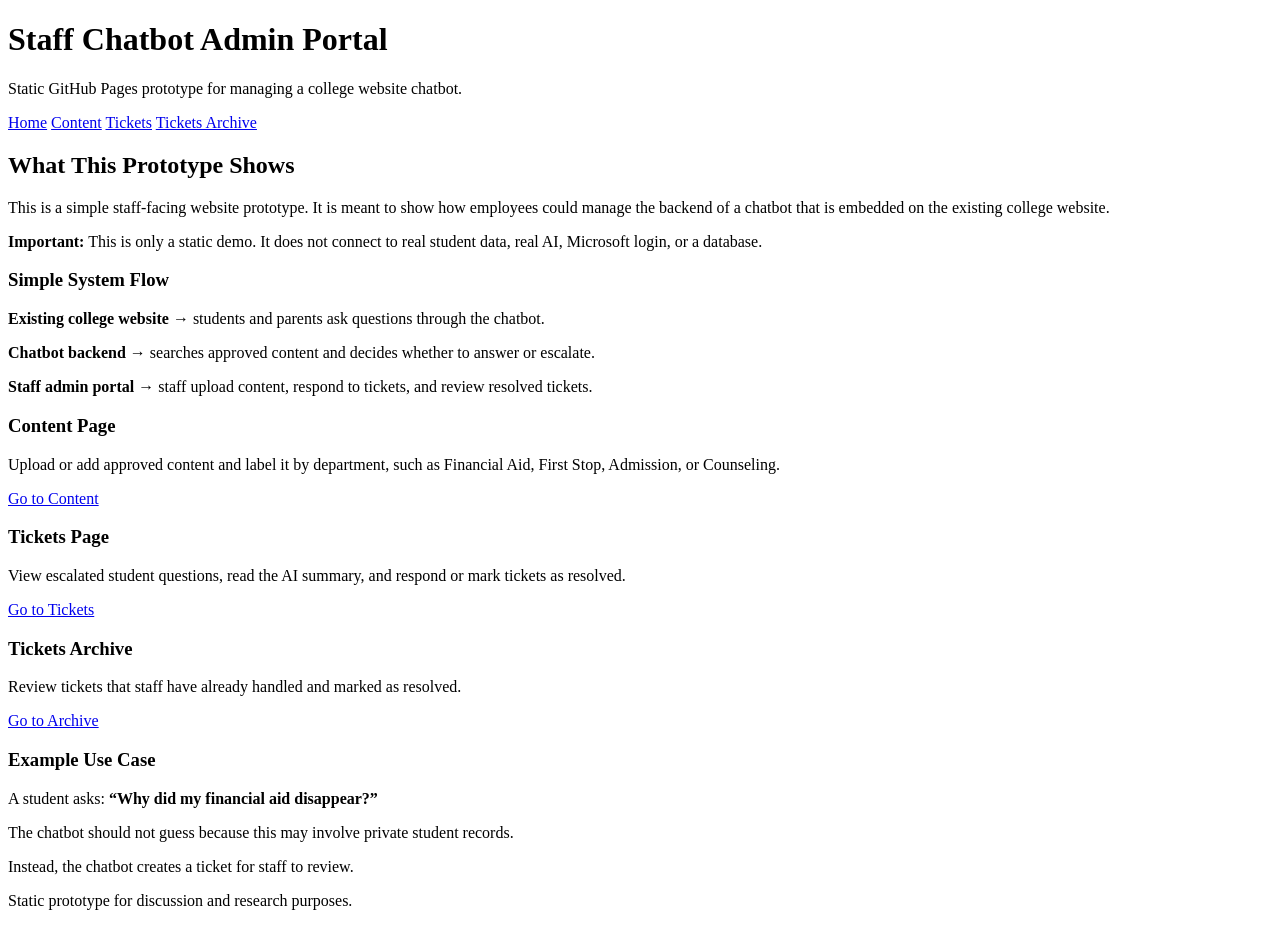
==== index.html @ 85fa4e98 "Create index.html" ====
<!DOCTYPE html>
<html lang="en">
<head>
  <meta charset="UTF-8" />
  <meta name="viewport" content="width=device-width, initial-scale=1.0" />
  <title>Staff Chatbot Admin Portal</title>
  <link rel="stylesheet" href="style.css" />
</head>
<body>
  <header>
    <h1>Staff Chatbot Admin Portal</h1>
    <p>Static GitHub Pages prototype for managing a college website chatbot.</p>
  </header>

  <nav>
    <a class="active" href="index.html">Home</a>
    <a href="content.html">Content</a>
    <a href="tickets.html">Tickets</a>
    <a href="archive.html">Tickets Archive</a>
  </nav>

  <main>
    <h2>What This Prototype Shows</h2>
    <p>
      This is a simple staff-facing website prototype. It is meant to show how employees could manage the backend of a chatbot that is embedded on the existing college website.
    </p>

    <div class="page-note">
      <strong>Important:</strong> This is only a static demo. It does not connect to real student data, real AI, Microsoft login, or a database.
    </div>

    <div class="box">
      <h3>Simple System Flow</h3>
      <p><strong>Existing college website</strong> → students and parents ask questions through the chatbot.</p>
      <p><strong>Chatbot backend</strong> → searches approved content and decides whether to answer or escalate.</p>
      <p><strong>Staff admin portal</strong> → staff upload content, respond to tickets, and review resolved tickets.</p>
    </div>

    <div class="grid">
      <div class="card">
        <h3>Content Page</h3>
        <p>Upload or add approved content and label it by department, such as Financial Aid, First Stop, Admission, or Counseling.</p>
        <p><a href="content.html">Go to Content</a></p>
      </div>

      <div class="card">
        <h3>Tickets Page</h3>
        <p>View escalated student questions, read the AI summary, and respond or mark tickets as resolved.</p>
        <p><a href="tickets.html">Go to Tickets</a></p>
      </div>

      <div class="card">
        <h3>Tickets Archive</h3>
        <p>Review tickets that staff have already handled and marked as resolved.</p>
        <p><a href="archive.html">Go to Archive</a></p>
      </div>
    </div>

    <div class="box">
      <h3>Example Use Case</h3>
      <p>A student asks: <strong>“Why did my financial aid disappear?”</strong></p>
      <p>The chatbot should not guess because this may involve private student records.</p>
      <p>Instead, the chatbot creates a ticket for staff to review.</p>
    </div>
  </main>

  <footer>
    <p>Static prototype for discussion and research purposes.</p>
  </footer>
</body>
</html>
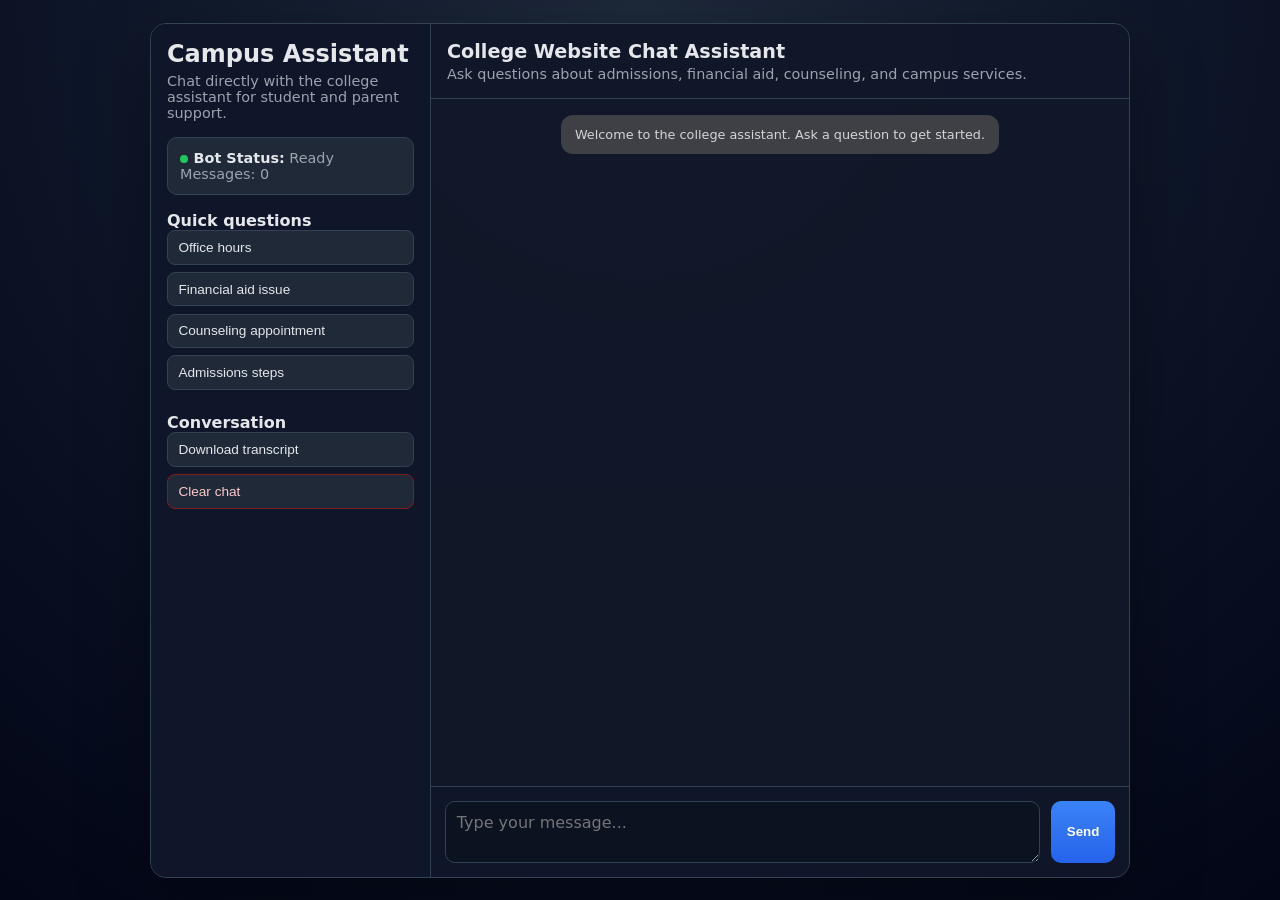
==== commit 4351ffa3: "Revamp index.html" ====
--- a/index.html
+++ b/index.html
@@ -3,69 +3,307 @@
 <head>
   <meta charset="UTF-8" />
   <meta name="viewport" content="width=device-width, initial-scale=1.0" />
-  <title>Staff Chatbot Admin Portal</title>
-  <link rel="stylesheet" href="style.css" />
+  <title>College Assistant Chat</title>
+  <style>
+    :root {
+      --bg: #0f172a;
+      --panel: #111827;
+      --panel-2: #1f2937;
+      --text: #e5e7eb;
+      --muted: #9ca3af;
+      --primary: #3b82f6;
+      --primary-2: #2563eb;
+      --ok: #22c55e;
+      --warn: #f59e0b;
+      --danger: #ef4444;
+      --bubble-user: #1d4ed8;
+      --bubble-bot: #374151;
+      --border: #334155;
+    }
+
+    * { box-sizing: border-box; }
+
+    body {
+      margin: 0;
+      font-family: Inter, system-ui, -apple-system, Segoe UI, Roboto, sans-serif;
+      background: radial-gradient(circle at top, #1e293b 0%, var(--bg) 45%, #020617 100%);
+      color: var(--text);
+      min-height: 100vh;
+      display: grid;
+      place-items: center;
+      padding: 1rem;
+    }
+
+    .chat-app {
+      width: min(980px, 100%);
+      height: min(860px, 95vh);
+      display: grid;
+      grid-template-columns: 280px 1fr;
+      background: rgba(17, 24, 39, 0.95);
+      border: 1px solid var(--border);
+      border-radius: 16px;
+      overflow: hidden;
+      box-shadow: 0 25px 70px rgba(0, 0, 0, 0.35);
+    }
+
+    .sidebar {
+      background: rgba(15, 23, 42, 0.95);
+      border-right: 1px solid var(--border);
+      padding: 1rem;
+      display: flex;
+      flex-direction: column;
+      gap: 1rem;
+    }
+
+    .status {
+      background: var(--panel-2);
+      border: 1px solid var(--border);
+      border-radius: 10px;
+      padding: 0.75rem;
+      font-size: 0.9rem;
+      color: var(--muted);
+    }
+
+    .status strong { color: var(--text); }
+
+    .dot {
+      display: inline-block;
+      width: 8px;
+      height: 8px;
+      border-radius: 50%;
+      background: var(--ok);
+      margin-right: 0.35rem;
+      vertical-align: middle;
+    }
+
+    .quick-questions button,
+    .controls button {
+      width: 100%;
+      margin-bottom: 0.45rem;
+      border: 1px solid var(--border);
+      background: var(--panel-2);
+      color: var(--text);
+      border-radius: 8px;
+      padding: 0.55rem 0.65rem;
+      text-align: left;
+      cursor: pointer;
+      font-size: 0.85rem;
+    }
+
+    .quick-questions button:hover,
+    .controls button:hover {
+      border-color: var(--primary);
+    }
+
+    .controls .danger { border-color: #7f1d1d; color: #fecaca; }
+
+    .chat-main {
+      display: grid;
+      grid-template-rows: auto 1fr auto;
+      min-height: 0;
+    }
+
+    .chat-header {
+      display: flex;
+      justify-content: space-between;
+      align-items: center;
+      gap: 1rem;
+      padding: 1rem;
+      border-bottom: 1px solid var(--border);
+      background: rgba(15, 23, 42, 0.55);
+    }
+
+    .chat-header p {
+      margin: 0.2rem 0 0;
+      color: var(--muted);
+      font-size: 0.9rem;
+    }
+
+    #chatLog {
+      padding: 1rem;
+      overflow-y: auto;
+      display: flex;
+      flex-direction: column;
+      gap: 0.75rem;
+      background: linear-gradient(180deg, rgba(15,23,42,0.4) 0%, rgba(15,23,42,0.15) 100%);
+    }
+
+    .msg {
+      max-width: 80%;
+      padding: 0.7rem 0.85rem;
+      border-radius: 12px;
+      line-height: 1.35;
+      white-space: pre-wrap;
+      font-size: 0.95rem;
+    }
+
+    .msg.user { align-self: flex-end; background: var(--bubble-user); }
+    .msg.bot { align-self: flex-start; background: var(--bubble-bot); }
+    .msg.system { align-self: center; background: #3f3f46; color: #d4d4d8; font-size: 0.8rem; }
+
+    .composer {
+      border-top: 1px solid var(--border);
+      padding: 0.85rem;
+      display: grid;
+      grid-template-columns: 1fr auto;
+      gap: 0.65rem;
+      background: rgba(15, 23, 42, 0.55);
+    }
+
+    textarea {
+      width: 100%;
+      resize: vertical;
+      min-height: 56px;
+      max-height: 200px;
+      border: 1px solid var(--border);
+      background: #0b1220;
+      color: var(--text);
+      border-radius: 10px;
+      padding: 0.7rem;
+      font: inherit;
+    }
+
+    .send-btn {
+      border: 0;
+      background: linear-gradient(180deg, var(--primary), var(--primary-2));
+      color: white;
+      border-radius: 10px;
+      padding: 0 1rem;
+      cursor: pointer;
+      font-weight: 600;
+    }
+
+    @media (max-width: 880px) {
+      .chat-app { grid-template-columns: 1fr; height: 95vh; }
+      .sidebar { border-right: 0; border-bottom: 1px solid var(--border); }
+    }
+  </style>
 </head>
 <body>
-  <header>
-    <h1>Staff Chatbot Admin Portal</h1>
-    <p>Static GitHub Pages prototype for managing a college website chatbot.</p>
-  </header>
-
-  <nav>
-    <a class="active" href="index.html">Home</a>
-    <a href="content.html">Content</a>
-    <a href="tickets.html">Tickets</a>
-    <a href="archive.html">Tickets Archive</a>
-  </nav>
-
-  <main>
-    <h2>What This Prototype Shows</h2>
-    <p>
-      This is a simple staff-facing website prototype. It is meant to show how employees could manage the backend of a chatbot that is embedded on the existing college website.
-    </p>
-
-    <div class="page-note">
-      <strong>Important:</strong> This is only a static demo. It does not connect to real student data, real AI, Microsoft login, or a database.
-    </div>
-
-    <div class="box">
-      <h3>Simple System Flow</h3>
-      <p><strong>Existing college website</strong> → students and parents ask questions through the chatbot.</p>
-      <p><strong>Chatbot backend</strong> → searches approved content and decides whether to answer or escalate.</p>
-      <p><strong>Staff admin portal</strong> → staff upload content, respond to tickets, and review resolved tickets.</p>
-    </div>
-
-    <div class="grid">
-      <div class="card">
-        <h3>Content Page</h3>
-        <p>Upload or add approved content and label it by department, such as Financial Aid, First Stop, Admission, or Counseling.</p>
-        <p><a href="content.html">Go to Content</a></p>
+  <div class="chat-app">
+    <aside class="sidebar">
+      <div>
+        <h2 style="margin:0;">Campus Assistant</h2>
+        <p style="color:var(--muted); margin:.35rem 0 0; font-size:.9rem;">Chat directly with the college assistant for student and parent support.</p>
       </div>
 
-      <div class="card">
-        <h3>Tickets Page</h3>
-        <p>View escalated student questions, read the AI summary, and respond or mark tickets as resolved.</p>
-        <p><a href="tickets.html">Go to Tickets</a></p>
+      <div class="status">
+        <strong><span class="dot"></span>Bot Status:</strong> Ready
+        <br />
+        <span id="turnCount">Messages: 0</span>
       </div>
 
-      <div class="card">
-        <h3>Tickets Archive</h3>
-        <p>Review tickets that staff have already handled and marked as resolved.</p>
-        <p><a href="archive.html">Go to Archive</a></p>
+      <div class="quick-questions">
+        <strong>Quick questions</strong>
+        <button data-prompt="When is the financial aid office open?">Office hours</button>
+        <button data-prompt="Why did my financial aid disappear?">Financial aid issue</button>
+        <button data-prompt="How do I meet with a counselor?">Counseling appointment</button>
+        <button data-prompt="What are the application steps?">Admissions steps</button>
       </div>
-    </div>
-
-    <div class="box">
-      <h3>Example Use Case</h3>
-      <p>A student asks: <strong>“Why did my financial aid disappear?”</strong></p>
-      <p>The chatbot should not guess because this may involve private student records.</p>
-      <p>Instead, the chatbot creates a ticket for staff to review.</p>
-    </div>
-  </main>
-
-  <footer>
-    <p>Static prototype for discussion and research purposes.</p>
-  </footer>
+
+      <div class="controls">
+        <strong>Conversation</strong>
+        <button id="exportBtn">Download transcript</button>
+        <button id="resetBtn" class="danger">Clear chat</button>
+      </div>
+    </aside>
+
+    <section class="chat-main">
+      <header class="chat-header">
+        <div>
+          <h1 style="margin:0; font-size:1.2rem;">College Website Chat Assistant</h1>
+          <p>Ask questions about admissions, financial aid, counseling, and campus services.</p>
+        </div>
+      </header>
+
+      <div id="chatLog" aria-live="polite"></div>
+
+      <form class="composer" id="chatForm">
+        <textarea id="chatInput" placeholder="Type your message..."></textarea>
+        <button class="send-btn" type="submit">Send</button>
+      </form>
+    </section>
+  </div>
+
+  <script>
+    const chatLog = document.getElementById('chatLog');
+    const chatForm = document.getElementById('chatForm');
+    const chatInput = document.getElementById('chatInput');
+    const turnCount = document.getElementById('turnCount');
+    const resetBtn = document.getElementById('resetBtn');
+    const exportBtn = document.getElementById('exportBtn');
+    const quickButtons = document.querySelectorAll('[data-prompt]');
+
+    let turns = 0;
+
+    function addMessage(role, text) {
+      const el = document.createElement('div');
+      el.className = `msg ${role}`;
+      el.textContent = text;
+      chatLog.appendChild(el);
+      chatLog.scrollTop = chatLog.scrollHeight;
+    }
+
+    function getBotReply(input) {
+      const text = input.toLowerCase();
+      if (text.includes('financial aid disappear') || text.includes('my account') || text.includes('private')) {
+        return 'This may involve private student records, so I should not guess. I recommend creating a staff ticket for Financial Aid.';
+      }
+      if (text.includes('application') || text.includes('admission')) {
+        return 'For admissions help: submit your application, watch for a confirmation email, and check your student portal for next steps.';
+      }
+      if (text.includes('counselor') || text.includes('counseling')) {
+        return 'You can contact Counseling to request an appointment. If you want, I can escalate this to staff for direct follow-up.';
+      }
+      return 'I can help with approved public information. If your question includes personal account details, I will escalate it to staff.';
+    }
+
+    function sendMessage(message) {
+      const trimmed = message.trim();
+      if (!trimmed) return;
+      addMessage('user', trimmed);
+      const reply = getBotReply(trimmed);
+      setTimeout(() => {
+        addMessage('bot', reply);
+      }, 250);
+      turns += 1;
+      turnCount.textContent = `Messages: ${turns}`;
+    }
+
+    chatForm.addEventListener('submit', (event) => {
+      event.preventDefault();
+      sendMessage(chatInput.value);
+      chatInput.value = '';
+      chatInput.focus();
+    });
+
+    quickButtons.forEach((button) => {
+      button.addEventListener('click', () => {
+        sendMessage(button.dataset.prompt || '');
+      });
+    });
+
+    resetBtn.addEventListener('click', () => {
+      chatLog.innerHTML = '';
+      turns = 0;
+      turnCount.textContent = 'Messages: 0';
+      addMessage('system', 'Conversation cleared. How can I help you today?');
+    });
+
+    exportBtn.addEventListener('click', () => {
+      const lines = Array.from(chatLog.querySelectorAll('.msg')).map((el) => {
+        const role = el.classList.contains('user') ? 'User' : el.classList.contains('bot') ? 'Bot' : 'System';
+        return `${role}: ${el.textContent}`;
+      });
+      const blob = new Blob([lines.join('\n')], { type: 'text/plain' });
+      const link = document.createElement('a');
+      link.href = URL.createObjectURL(blob);
+      link.download = 'college-assistant-transcript.txt';
+      link.click();
+      URL.revokeObjectURL(link.href);
+    });
+
+    addMessage('system', 'Welcome to the college assistant. Ask a question to get started.');
+  </script>
 </body>
 </html>
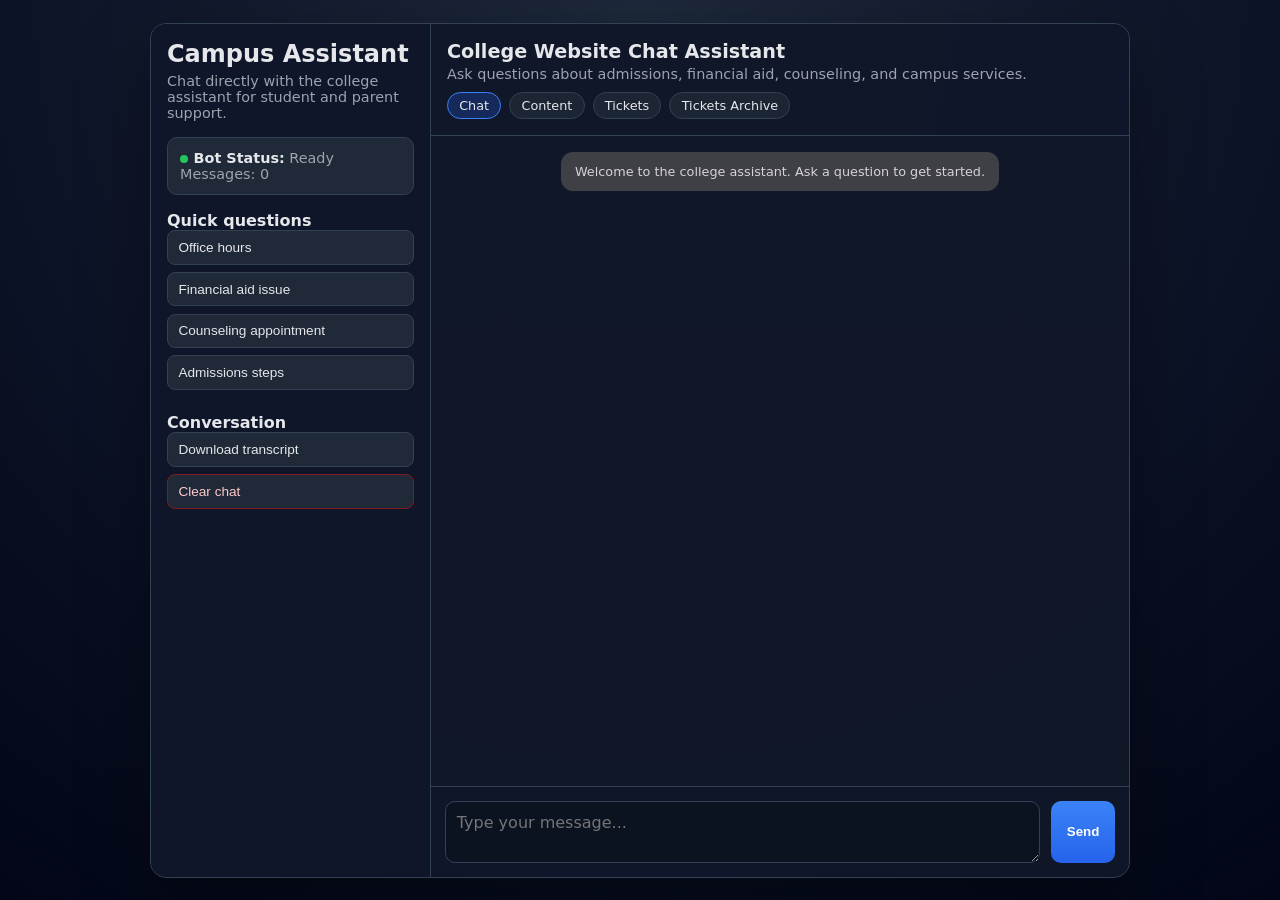
==== commit 2f81ae78: "Implement top navigation bar in index.html" ====
--- a/index.html
+++ b/index.html
@@ -119,6 +119,29 @@
       font-size: 0.9rem;
     }
 
+
+    .top-nav {
+      display: flex;
+      gap: 0.5rem;
+      flex-wrap: wrap;
+      margin-top: 0.65rem;
+    }
+
+    .top-nav a {
+      color: var(--text);
+      text-decoration: none;
+      border: 1px solid var(--border);
+      background: rgba(31, 41, 55, 0.85);
+      border-radius: 999px;
+      padding: 0.3rem 0.7rem;
+      font-size: 0.8rem;
+    }
+
+    .top-nav a.active {
+      border-color: var(--primary);
+      background: rgba(37, 99, 235, 0.25);
+    }
+
     #chatLog {
       padding: 1rem;
       overflow-y: auto;
@@ -213,6 +236,12 @@
         <div>
           <h1 style="margin:0; font-size:1.2rem;">College Website Chat Assistant</h1>
           <p>Ask questions about admissions, financial aid, counseling, and campus services.</p>
+          <nav class="top-nav" aria-label="Assistant navigation">
+            <a class="active" href="index.html">Chat</a>
+            <a href="content.html">Content</a>
+            <a href="tickets.html">Tickets</a>
+            <a href="archive.html">Tickets Archive</a>
+          </nav>
         </div>
       </header>
 
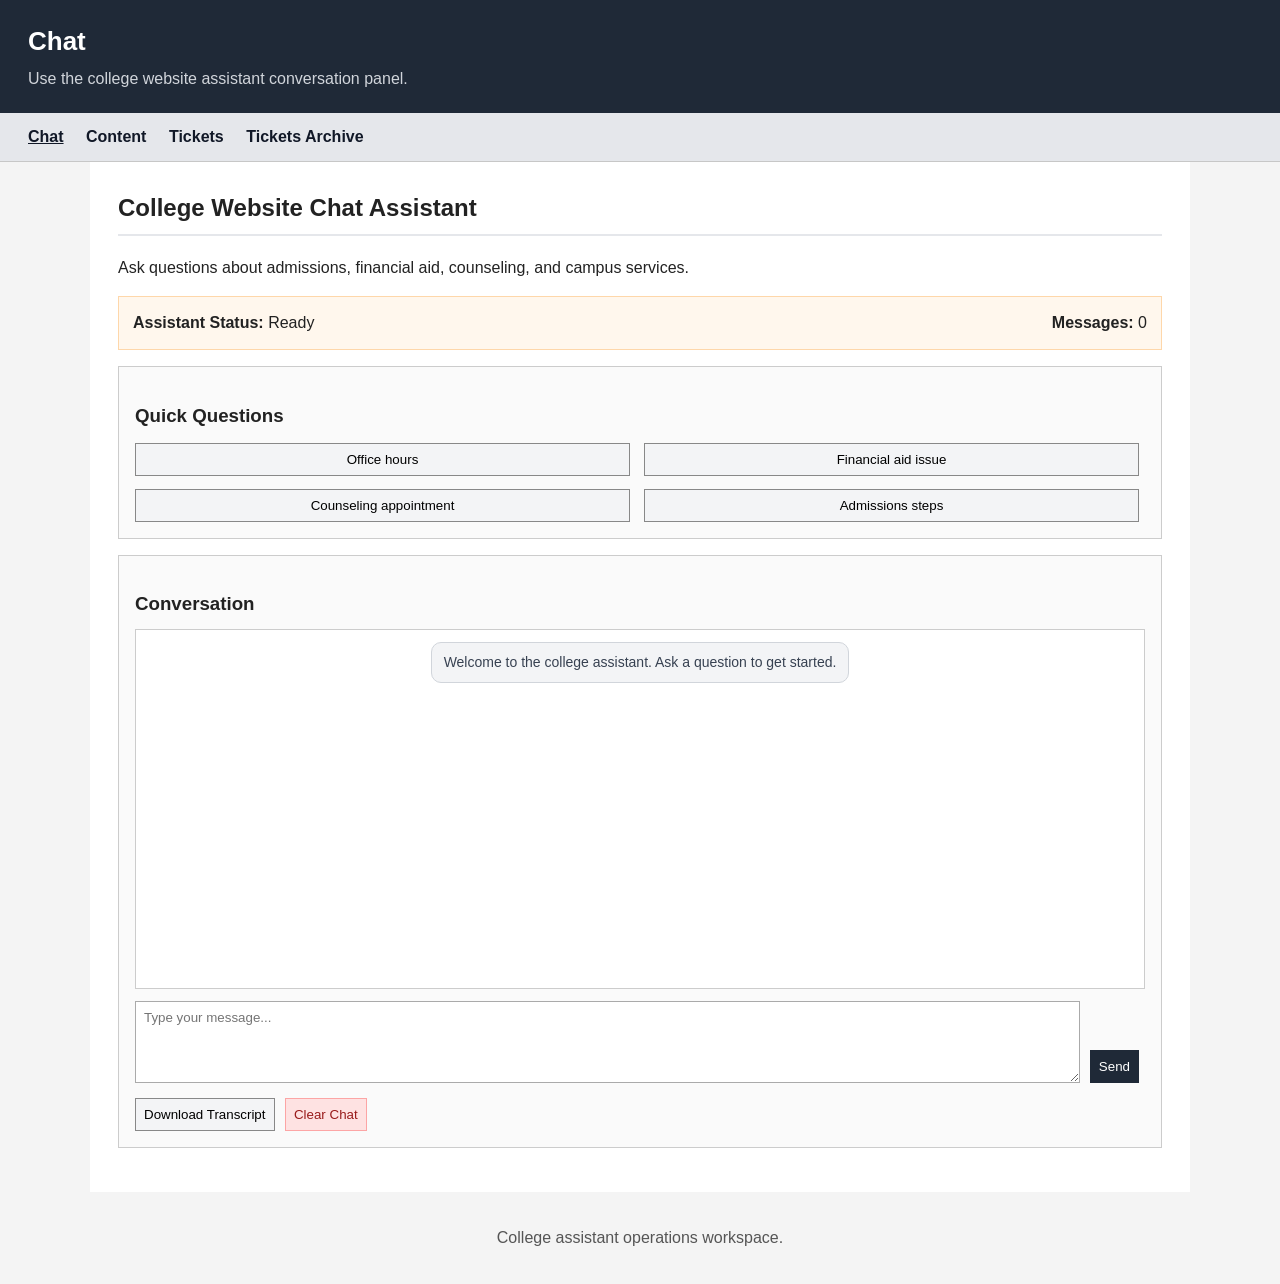
==== commit 0470dabb: "Refactor chat interface and update title" ====
--- a/index.html
+++ b/index.html
@@ -3,256 +3,137 @@
 <head>
   <meta charset="UTF-8" />
   <meta name="viewport" content="width=device-width, initial-scale=1.0" />
-  <title>College Assistant Chat</title>
+  <title>Chat - College Assistant Operations</title>
+  <link rel="stylesheet" href="style.css" />
   <style>
-    :root {
-      --bg: #0f172a;
-      --panel: #111827;
-      --panel-2: #1f2937;
-      --text: #e5e7eb;
-      --muted: #9ca3af;
-      --primary: #3b82f6;
-      --primary-2: #2563eb;
-      --ok: #22c55e;
-      --warn: #f59e0b;
-      --danger: #ef4444;
-      --bubble-user: #1d4ed8;
-      --bubble-bot: #374151;
-      --border: #334155;
-    }
-
-    * { box-sizing: border-box; }
-
-    body {
-      margin: 0;
-      font-family: Inter, system-ui, -apple-system, Segoe UI, Roboto, sans-serif;
-      background: radial-gradient(circle at top, #1e293b 0%, var(--bg) 45%, #020617 100%);
-      color: var(--text);
-      min-height: 100vh;
-      display: grid;
-      place-items: center;
-      padding: 1rem;
-    }
-
-    .chat-app {
-      width: min(980px, 100%);
-      height: min(860px, 95vh);
-      display: grid;
-      grid-template-columns: 280px 1fr;
-      background: rgba(17, 24, 39, 0.95);
-      border: 1px solid var(--border);
-      border-radius: 16px;
-      overflow: hidden;
-      box-shadow: 0 25px 70px rgba(0, 0, 0, 0.35);
-    }
-
-    .sidebar {
-      background: rgba(15, 23, 42, 0.95);
-      border-right: 1px solid var(--border);
-      padding: 1rem;
+    #chatLog {
+      background: #fff;
+      border: 1px solid #ccc;
+      padding: 12px;
+      min-height: 360px;
+      max-height: 55vh;
+      overflow-y: auto;
+      margin-top: 10px;
       display: flex;
       flex-direction: column;
-      gap: 1rem;
-    }
-
-    .status {
-      background: var(--panel-2);
-      border: 1px solid var(--border);
+      gap: 10px;
+    }
+
+    .msg {
+      max-width: 80%;
+      padding: 10px 12px;
       border-radius: 10px;
-      padding: 0.75rem;
-      font-size: 0.9rem;
-      color: var(--muted);
-    }
-
-    .status strong { color: var(--text); }
-
-    .dot {
-      display: inline-block;
-      width: 8px;
-      height: 8px;
-      border-radius: 50%;
-      background: var(--ok);
-      margin-right: 0.35rem;
-      vertical-align: middle;
-    }
-
-    .quick-questions button,
-    .controls button {
-      width: 100%;
-      margin-bottom: 0.45rem;
-      border: 1px solid var(--border);
-      background: var(--panel-2);
-      color: var(--text);
-      border-radius: 8px;
-      padding: 0.55rem 0.65rem;
-      text-align: left;
-      cursor: pointer;
-      font-size: 0.85rem;
-    }
-
-    .quick-questions button:hover,
-    .controls button:hover {
-      border-color: var(--primary);
-    }
-
-    .controls .danger { border-color: #7f1d1d; color: #fecaca; }
-
-    .chat-main {
+      line-height: 1.4;
+      white-space: pre-wrap;
+      border: 1px solid #d1d5db;
+    }
+
+    .msg.user {
+      align-self: flex-end;
+      background: #e0ecff;
+      border-color: #93c5fd;
+    }
+
+    .msg.bot {
+      align-self: flex-start;
+      background: #f9fafb;
+    }
+
+    .msg.system {
+      align-self: center;
+      background: #f3f4f6;
+      color: #374151;
+      font-size: 14px;
+    }
+
+    .chat-actions {
       display: grid;
-      grid-template-rows: auto 1fr auto;
-      min-height: 0;
-    }
-
-    .chat-header {
+      grid-template-columns: 1fr auto;
+      gap: 10px;
+      margin-top: 12px;
+      align-items: end;
+    }
+
+    .chat-actions textarea {
+      min-height: 82px;
+      margin-top: 0;
+    }
+
+    .quick-buttons {
+      display: grid;
+      grid-template-columns: repeat(2, minmax(0, 1fr));
+      gap: 8px;
+      margin-top: 8px;
+    }
+
+    .meta-row {
       display: flex;
       justify-content: space-between;
       align-items: center;
-      gap: 1rem;
-      padding: 1rem;
-      border-bottom: 1px solid var(--border);
-      background: rgba(15, 23, 42, 0.55);
-    }
-
-    .chat-header p {
-      margin: 0.2rem 0 0;
-      color: var(--muted);
-      font-size: 0.9rem;
-    }
-
-
-    .top-nav {
-      display: flex;
-      gap: 0.5rem;
+      gap: 10px;
       flex-wrap: wrap;
-      margin-top: 0.65rem;
-    }
-
-    .top-nav a {
-      color: var(--text);
-      text-decoration: none;
-      border: 1px solid var(--border);
-      background: rgba(31, 41, 55, 0.85);
-      border-radius: 999px;
-      padding: 0.3rem 0.7rem;
-      font-size: 0.8rem;
-    }
-
-    .top-nav a.active {
-      border-color: var(--primary);
-      background: rgba(37, 99, 235, 0.25);
-    }
-
-    #chatLog {
-      padding: 1rem;
-      overflow-y: auto;
-      display: flex;
-      flex-direction: column;
-      gap: 0.75rem;
-      background: linear-gradient(180deg, rgba(15,23,42,0.4) 0%, rgba(15,23,42,0.15) 100%);
-    }
-
-    .msg {
-      max-width: 80%;
-      padding: 0.7rem 0.85rem;
-      border-radius: 12px;
-      line-height: 1.35;
-      white-space: pre-wrap;
-      font-size: 0.95rem;
-    }
-
-    .msg.user { align-self: flex-end; background: var(--bubble-user); }
-    .msg.bot { align-self: flex-start; background: var(--bubble-bot); }
-    .msg.system { align-self: center; background: #3f3f46; color: #d4d4d8; font-size: 0.8rem; }
-
-    .composer {
-      border-top: 1px solid var(--border);
-      padding: 0.85rem;
-      display: grid;
-      grid-template-columns: 1fr auto;
-      gap: 0.65rem;
-      background: rgba(15, 23, 42, 0.55);
-    }
-
-    textarea {
-      width: 100%;
-      resize: vertical;
-      min-height: 56px;
-      max-height: 200px;
-      border: 1px solid var(--border);
-      background: #0b1220;
-      color: var(--text);
-      border-radius: 10px;
-      padding: 0.7rem;
-      font: inherit;
-    }
-
-    .send-btn {
-      border: 0;
-      background: linear-gradient(180deg, var(--primary), var(--primary-2));
-      color: white;
-      border-radius: 10px;
-      padding: 0 1rem;
-      cursor: pointer;
-      font-weight: 600;
-    }
-
-    @media (max-width: 880px) {
-      .chat-app { grid-template-columns: 1fr; height: 95vh; }
-      .sidebar { border-right: 0; border-bottom: 1px solid var(--border); }
+    }
+
+    @media (max-width: 850px) {
+      .quick-buttons {
+        grid-template-columns: 1fr;
+      }
+
+      .chat-actions {
+        grid-template-columns: 1fr;
+      }
     }
   </style>
 </head>
 <body>
-  <div class="chat-app">
-    <aside class="sidebar">
-      <div>
-        <h2 style="margin:0;">Campus Assistant</h2>
-        <p style="color:var(--muted); margin:.35rem 0 0; font-size:.9rem;">Chat directly with the college assistant for student and parent support.</p>
+  <header>
+    <h1>Chat</h1>
+    <p>Use the college website assistant conversation panel.</p>
+  </header>
+
+  <nav>
+    <a class="active" href="index.html">Chat</a>
+    <a href="content.html">Content</a>
+    <a href="tickets.html">Tickets</a>
+    <a href="archive.html">Tickets Archive</a>
+  </nav>
+
+  <main>
+    <h2>College Website Chat Assistant</h2>
+    <p>Ask questions about admissions, financial aid, counseling, and campus services.</p>
+
+    <div class="page-note meta-row">
+      <span><strong>Assistant Status:</strong> Ready</span>
+      <span id="turnCount"><strong>Messages:</strong> 0</span>
+    </div>
+
+    <div class="box">
+      <h3>Quick Questions</h3>
+      <div class="quick-buttons">
+        <button type="button" data-prompt="When is the financial aid office open?">Office hours</button>
+        <button type="button" data-prompt="Why did my financial aid disappear?">Financial aid issue</button>
+        <button type="button" data-prompt="How do I meet with a counselor?">Counseling appointment</button>
+        <button type="button" data-prompt="What are the application steps?">Admissions steps</button>
       </div>
-
-      <div class="status">
-        <strong><span class="dot"></span>Bot Status:</strong> Ready
-        <br />
-        <span id="turnCount">Messages: 0</span>
+    </div>
+
+    <div class="box">
+      <h3>Conversation</h3>
+      <div id="chatLog" aria-live="polite"></div>
+      <form id="chatForm" class="chat-actions">
+        <textarea id="chatInput" placeholder="Type your message..."></textarea>
+        <button class="primary" type="submit">Send</button>
+      </form>
+      <div style="margin-top: 10px;">
+        <button type="button" id="exportBtn">Download Transcript</button>
+        <button type="button" id="resetBtn" class="danger">Clear Chat</button>
       </div>
-
-      <div class="quick-questions">
-        <strong>Quick questions</strong>
-        <button data-prompt="When is the financial aid office open?">Office hours</button>
-        <button data-prompt="Why did my financial aid disappear?">Financial aid issue</button>
-        <button data-prompt="How do I meet with a counselor?">Counseling appointment</button>
-        <button data-prompt="What are the application steps?">Admissions steps</button>
-      </div>
-
-      <div class="controls">
-        <strong>Conversation</strong>
-        <button id="exportBtn">Download transcript</button>
-        <button id="resetBtn" class="danger">Clear chat</button>
-      </div>
-    </aside>
-
-    <section class="chat-main">
-      <header class="chat-header">
-        <div>
-          <h1 style="margin:0; font-size:1.2rem;">College Website Chat Assistant</h1>
-          <p>Ask questions about admissions, financial aid, counseling, and campus services.</p>
-          <nav class="top-nav" aria-label="Assistant navigation">
-            <a class="active" href="index.html">Chat</a>
-            <a href="content.html">Content</a>
-            <a href="tickets.html">Tickets</a>
-            <a href="archive.html">Tickets Archive</a>
-          </nav>
-        </div>
-      </header>
-
-      <div id="chatLog" aria-live="polite"></div>
-
-      <form class="composer" id="chatForm">
-        <textarea id="chatInput" placeholder="Type your message..."></textarea>
-        <button class="send-btn" type="submit">Send</button>
-      </form>
-    </section>
-  </div>
+    </div>
+  </main>
+
+  <footer>
+    <p>College assistant operations workspace.</p>
+  </footer>
 
   <script>
     const chatLog = document.getElementById('chatLog');
@@ -296,7 +177,7 @@
         addMessage('bot', reply);
       }, 250);
       turns += 1;
-      turnCount.textContent = `Messages: ${turns}`;
+      turnCount.innerHTML = `<strong>Messages:</strong> ${turns}`;
     }
 
     chatForm.addEventListener('submit', (event) => {
@@ -315,7 +196,7 @@
     resetBtn.addEventListener('click', () => {
       chatLog.innerHTML = '';
       turns = 0;
-      turnCount.textContent = 'Messages: 0';
+      turnCount.innerHTML = '<strong>Messages:</strong> 0';
       addMessage('system', 'Conversation cleared. How can I help you today?');
     });
 
--- a/style.css
+++ b/style.css
@@ -0,0 +1,222 @@
+* {
+  box-sizing: border-box;
+}
+
+body {
+  margin: 0;
+  font-family: Arial, Helvetica, sans-serif;
+  background: #f4f4f4;
+  color: #222;
+  line-height: 1.5;
+}
+
+header {
+  background: #1f2937;
+  color: white;
+  padding: 22px 28px;
+}
+
+header h1 {
+  margin: 0 0 6px;
+  font-size: 26px;
+}
+
+header p {
+  margin: 0;
+  color: #d1d5db;
+}
+
+nav {
+  background: #e5e7eb;
+  border-bottom: 1px solid #c7c7c7;
+  padding: 12px 28px;
+}
+
+nav a {
+  display: inline-block;
+  margin-right: 18px;
+  color: #111827;
+  text-decoration: none;
+  font-weight: bold;
+}
+
+nav a.active {
+  text-decoration: underline;
+}
+
+main {
+  max-width: 1100px;
+  margin: 0 auto;
+  background: white;
+  min-height: calc(100vh - 160px);
+  padding: 28px;
+}
+
+h2 {
+  margin-top: 0;
+  border-bottom: 2px solid #e5e7eb;
+  padding-bottom: 8px;
+}
+
+h3 {
+  margin-bottom: 8px;
+}
+
+.page-note {
+  background: #fff7ed;
+  border: 1px solid #fed7aa;
+  padding: 14px;
+  margin: 16px 0;
+}
+
+.box {
+  background: #fafafa;
+  border: 1px solid #ccc;
+  padding: 16px;
+  margin: 16px 0;
+}
+
+.grid {
+  display: grid;
+  grid-template-columns: repeat(3, 1fr);
+  gap: 14px;
+  margin: 16px 0;
+}
+
+.card {
+  background: #fafafa;
+  border: 1px solid #ccc;
+  padding: 16px;
+}
+
+.card h3 {
+  margin-top: 0;
+}
+
+.big-number {
+  font-size: 32px;
+  font-weight: bold;
+  margin: 4px 0;
+}
+
+label {
+  display: block;
+  margin-top: 10px;
+  font-weight: bold;
+}
+
+input,
+select,
+textarea,
+button {
+  font-family: Arial, Helvetica, sans-serif;
+  padding: 8px;
+  margin-top: 5px;
+}
+
+input,
+select,
+textarea {
+  width: 100%;
+  border: 1px solid #aaa;
+}
+
+textarea {
+  min-height: 100px;
+}
+
+button {
+  cursor: pointer;
+  margin-right: 6px;
+  border: 1px solid #888;
+  background: #f3f4f6;
+}
+
+button.primary {
+  background: #1f2937;
+  color: white;
+  border-color: #1f2937;
+}
+
+button.danger {
+  background: #fee2e2;
+  color: #991b1b;
+  border-color: #fca5a5;
+}
+
+table {
+  width: 100%;
+  border-collapse: collapse;
+  background: white;
+  margin-top: 12px;
+}
+
+th,
+td {
+  border: 1px solid #ccc;
+  padding: 9px;
+  text-align: left;
+  vertical-align: top;
+}
+
+th {
+  background: #e5e7eb;
+}
+
+.tag {
+  display: inline-block;
+  background: #e5e7eb;
+  border: 1px solid #c7c7c7;
+  padding: 3px 7px;
+  margin: 2px;
+  font-size: 13px;
+}
+
+.status-open {
+  font-weight: bold;
+  color: #b91c1c;
+}
+
+.status-pending {
+  font-weight: bold;
+  color: #92400e;
+}
+
+.status-resolved {
+  font-weight: bold;
+  color: #166534;
+}
+
+.row-actions button {
+  margin-bottom: 4px;
+}
+
+.small-text {
+  color: #555;
+  font-size: 14px;
+}
+
+footer {
+  text-align: center;
+  padding: 18px;
+  color: #555;
+}
+
+@media (max-width: 850px) {
+  nav a {
+    display: block;
+    margin: 8px 0;
+  }
+
+  main {
+    padding: 18px;
+  }
+
+  .grid {
+    grid-template-columns: 1fr;
+  }
+
+  table {
+    font-size: 14px;
+  }
+}
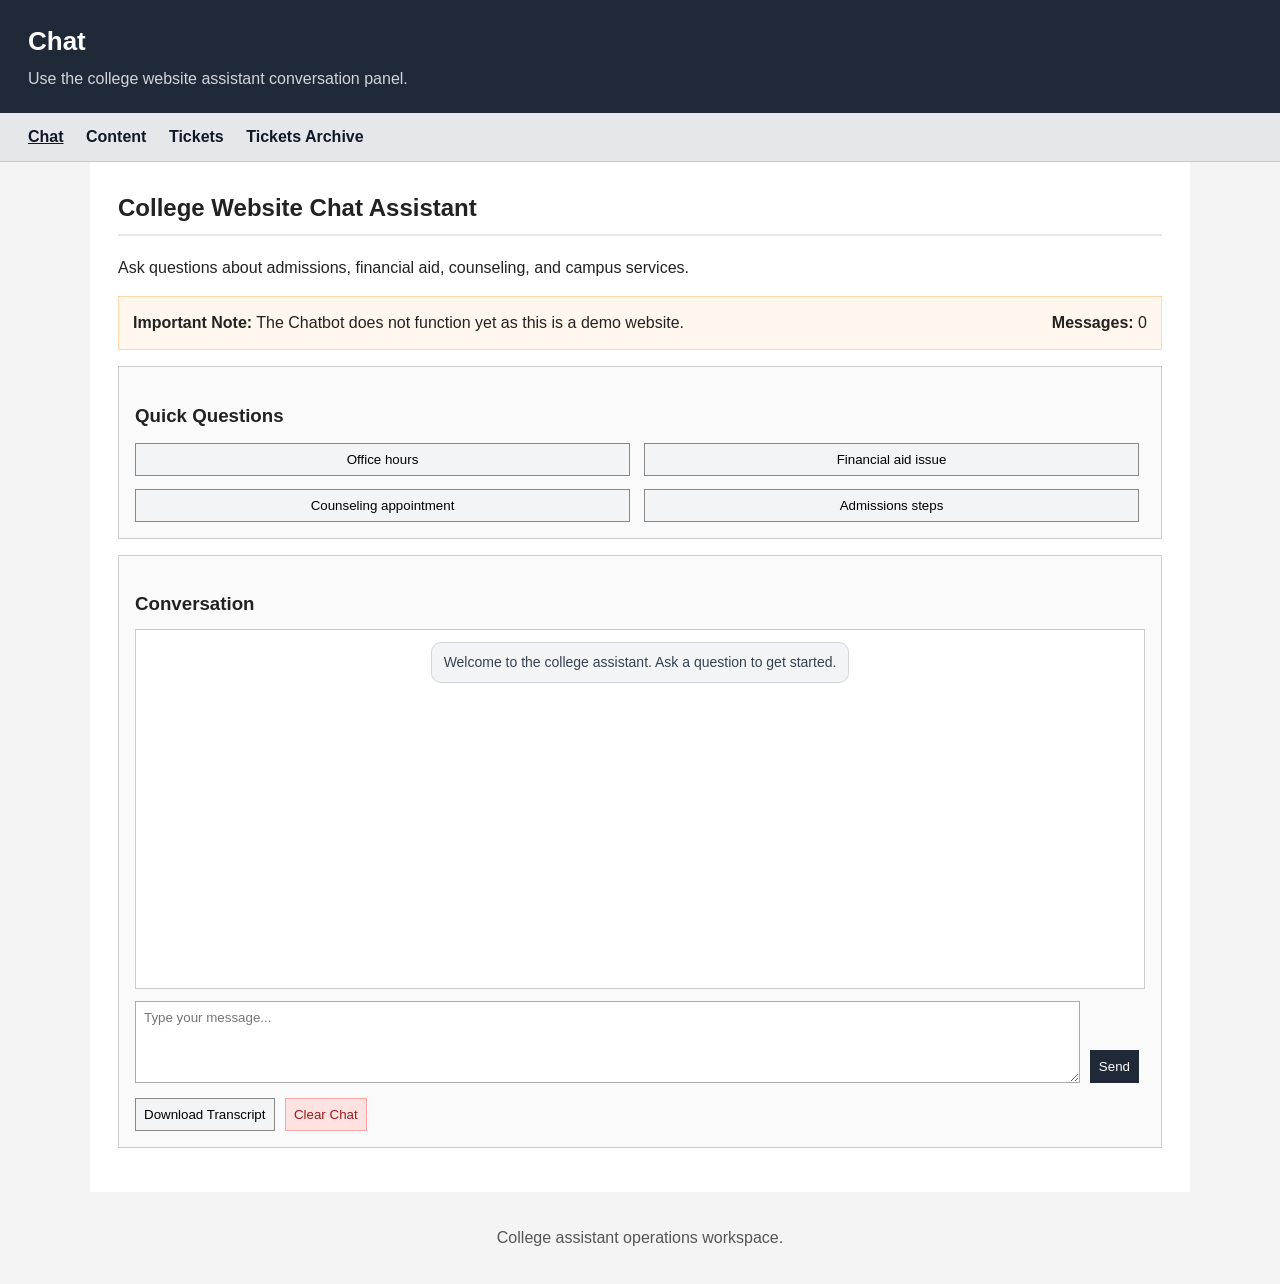
==== commit 5789970a: "Update assistant status message in index.html" ====
--- a/index.html
+++ b/index.html
@@ -103,7 +103,7 @@
     <p>Ask questions about admissions, financial aid, counseling, and campus services.</p>
 
     <div class="page-note meta-row">
-      <span><strong>Assistant Status:</strong> Ready</span>
+      <span><strong>Important Note:</strong> The Chatbot does not function yet as this is a demo website.</span>
       <span id="turnCount"><strong>Messages:</strong> 0</span>
     </div>
 
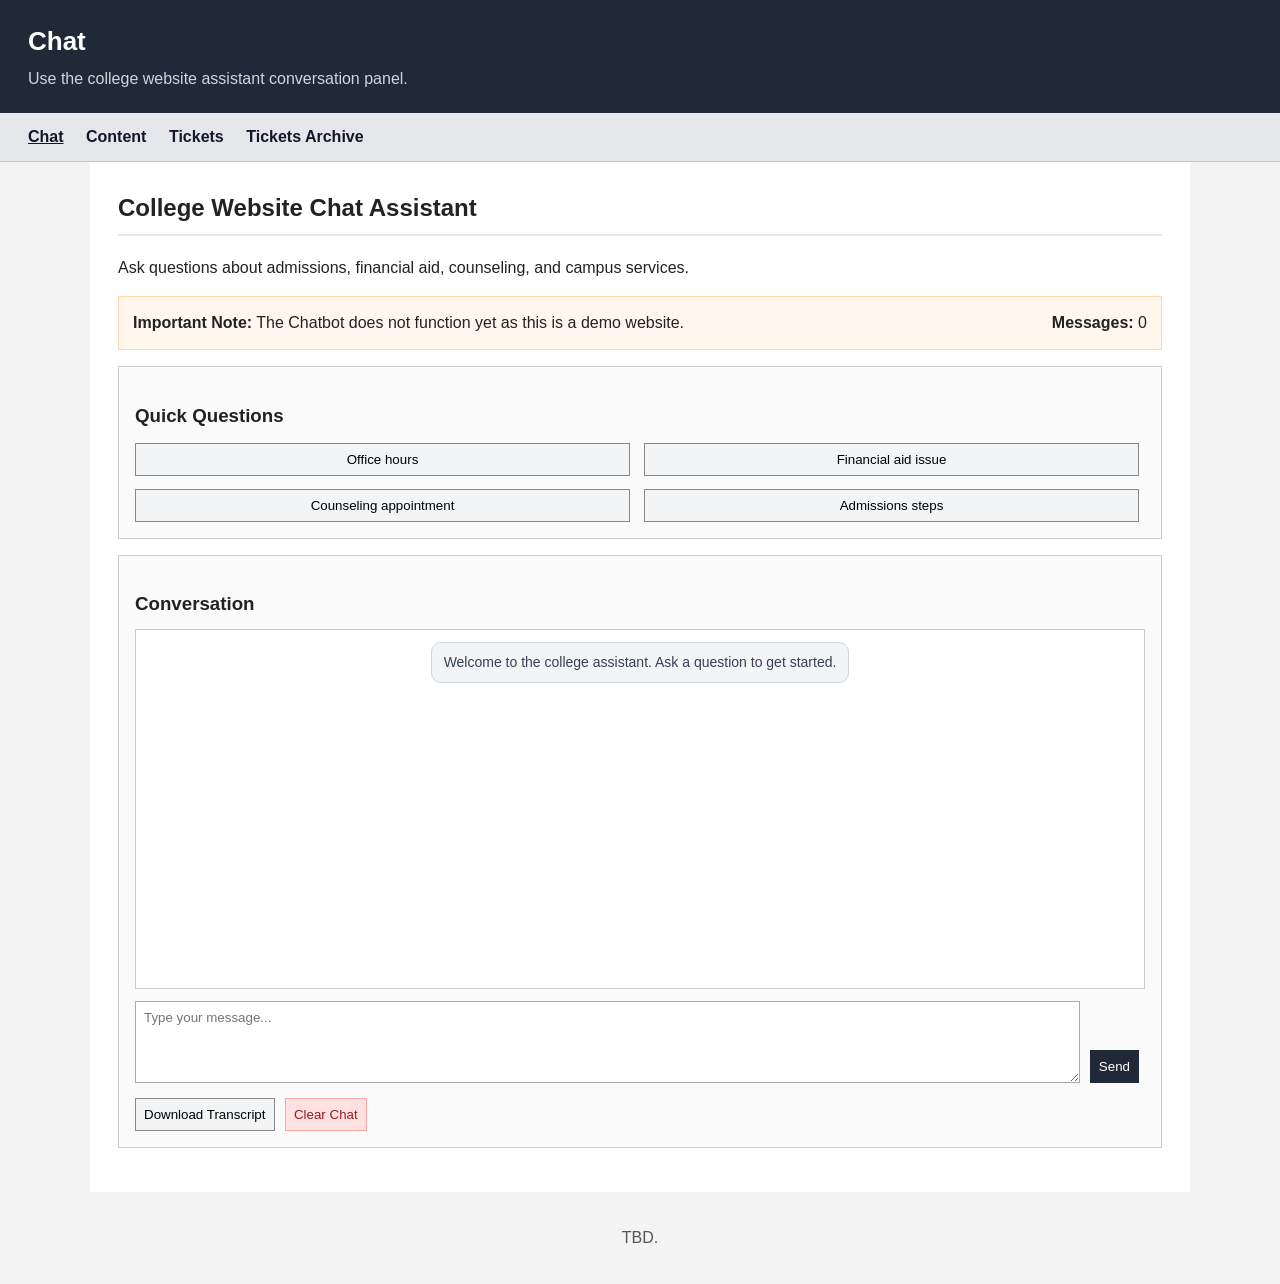
==== commit e5dacc12: "Update footer text to 'TBD.'" ====
--- a/index.html
+++ b/index.html
@@ -132,7 +132,7 @@
   </main>
 
   <footer>
-    <p>College assistant operations workspace.</p>
+    <p>TBD.</p>
   </footer>
 
   <script>
